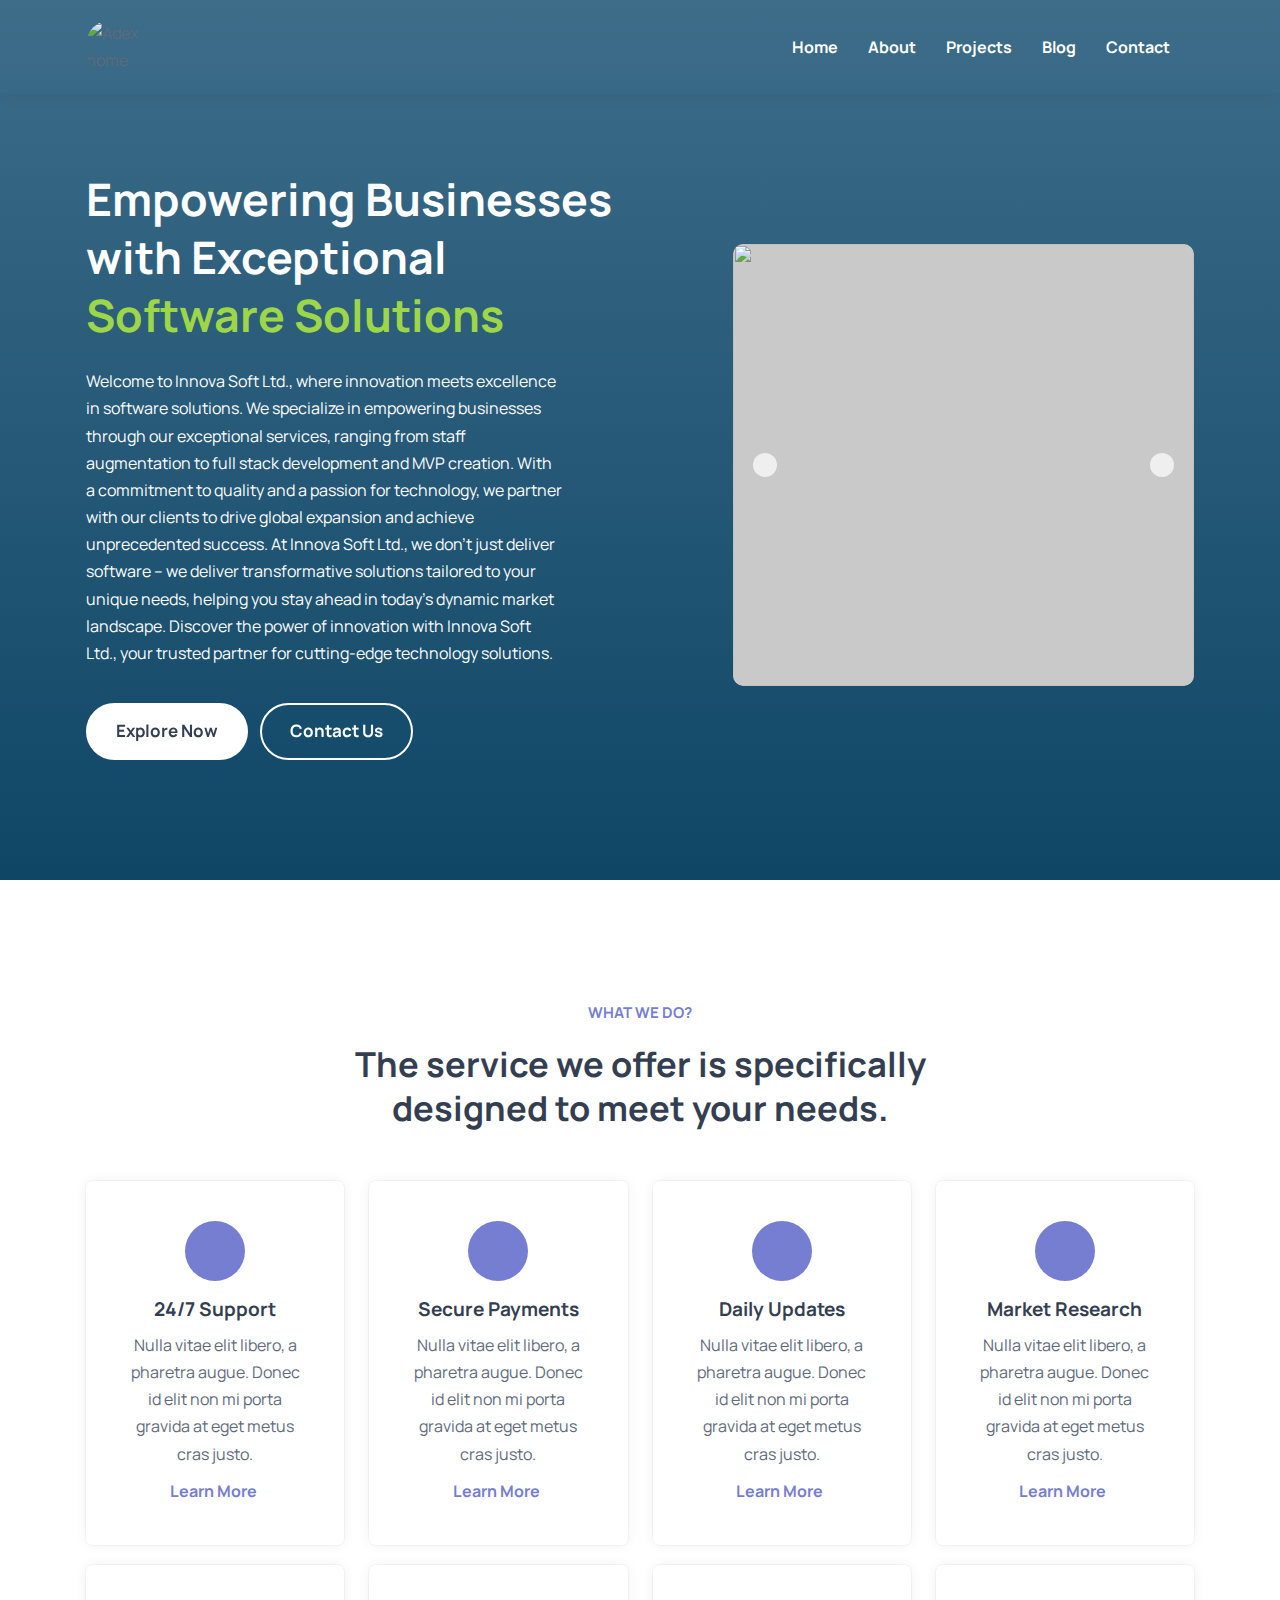
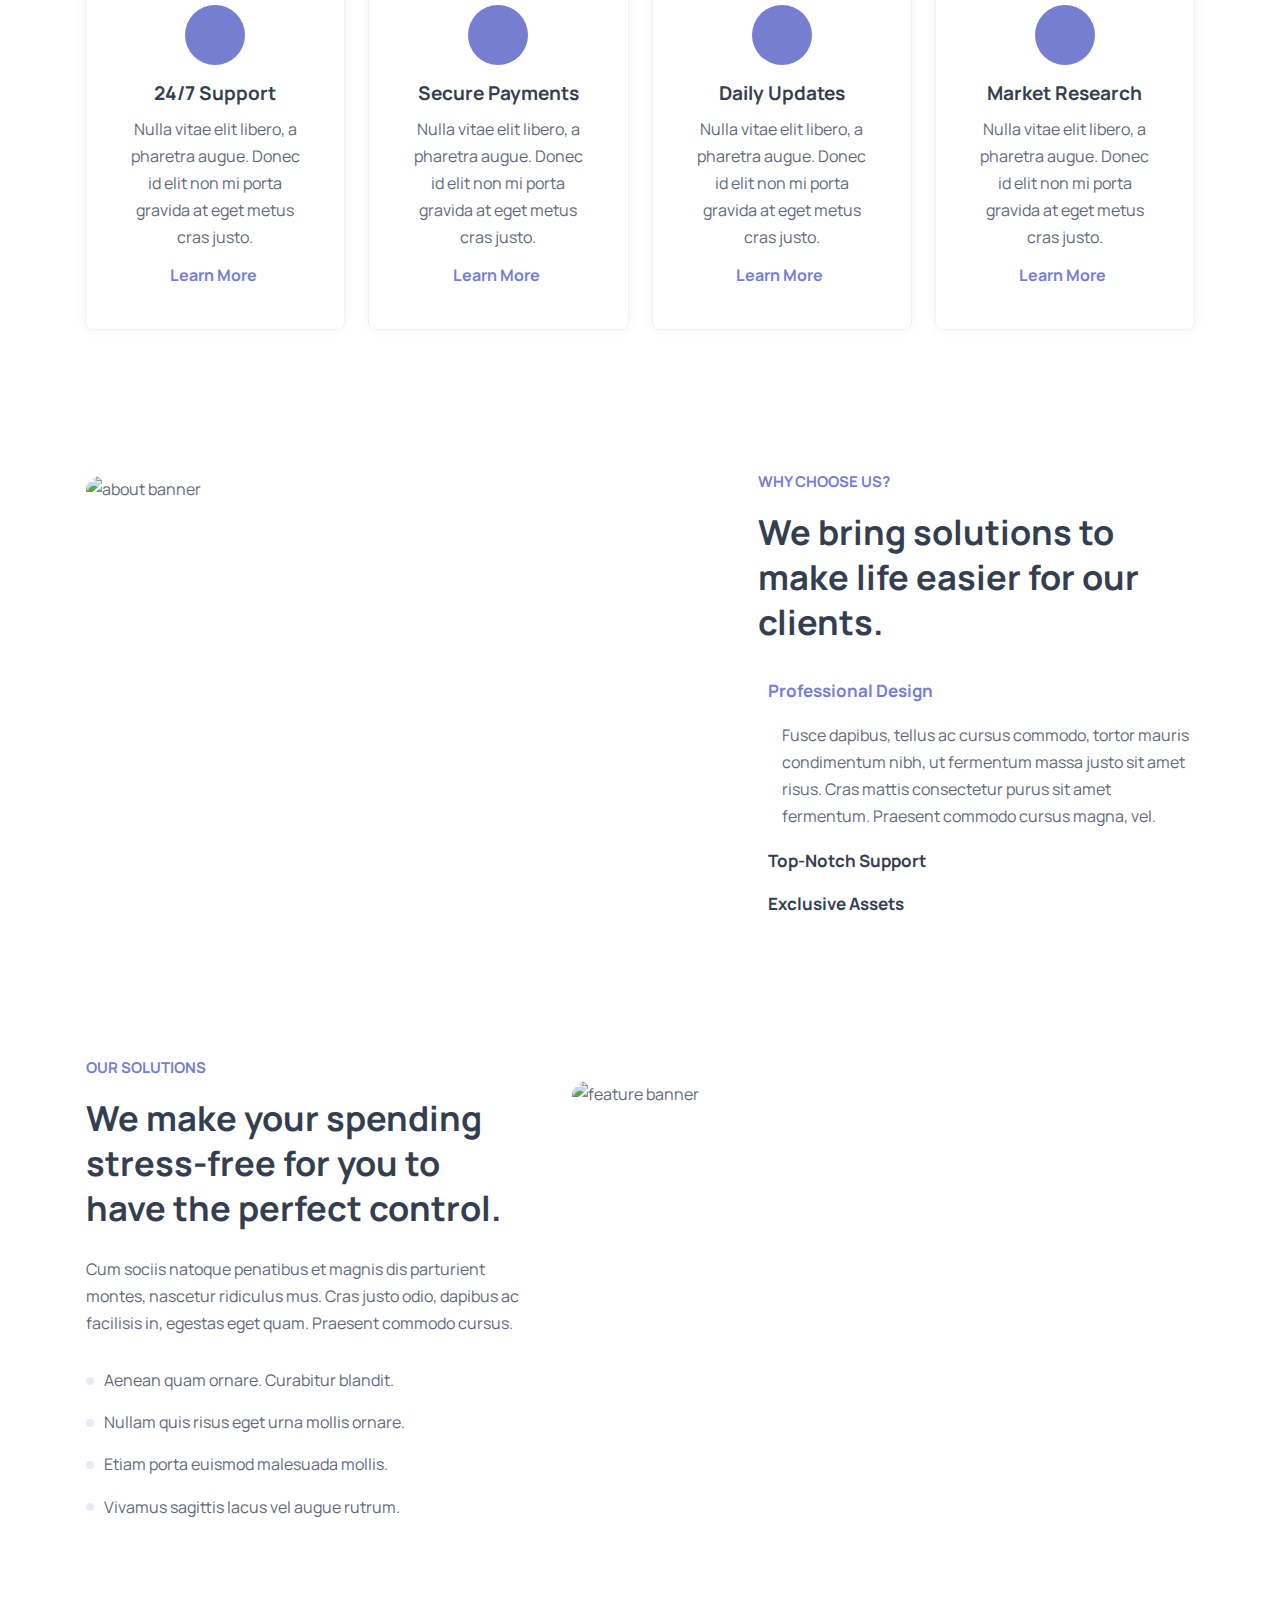
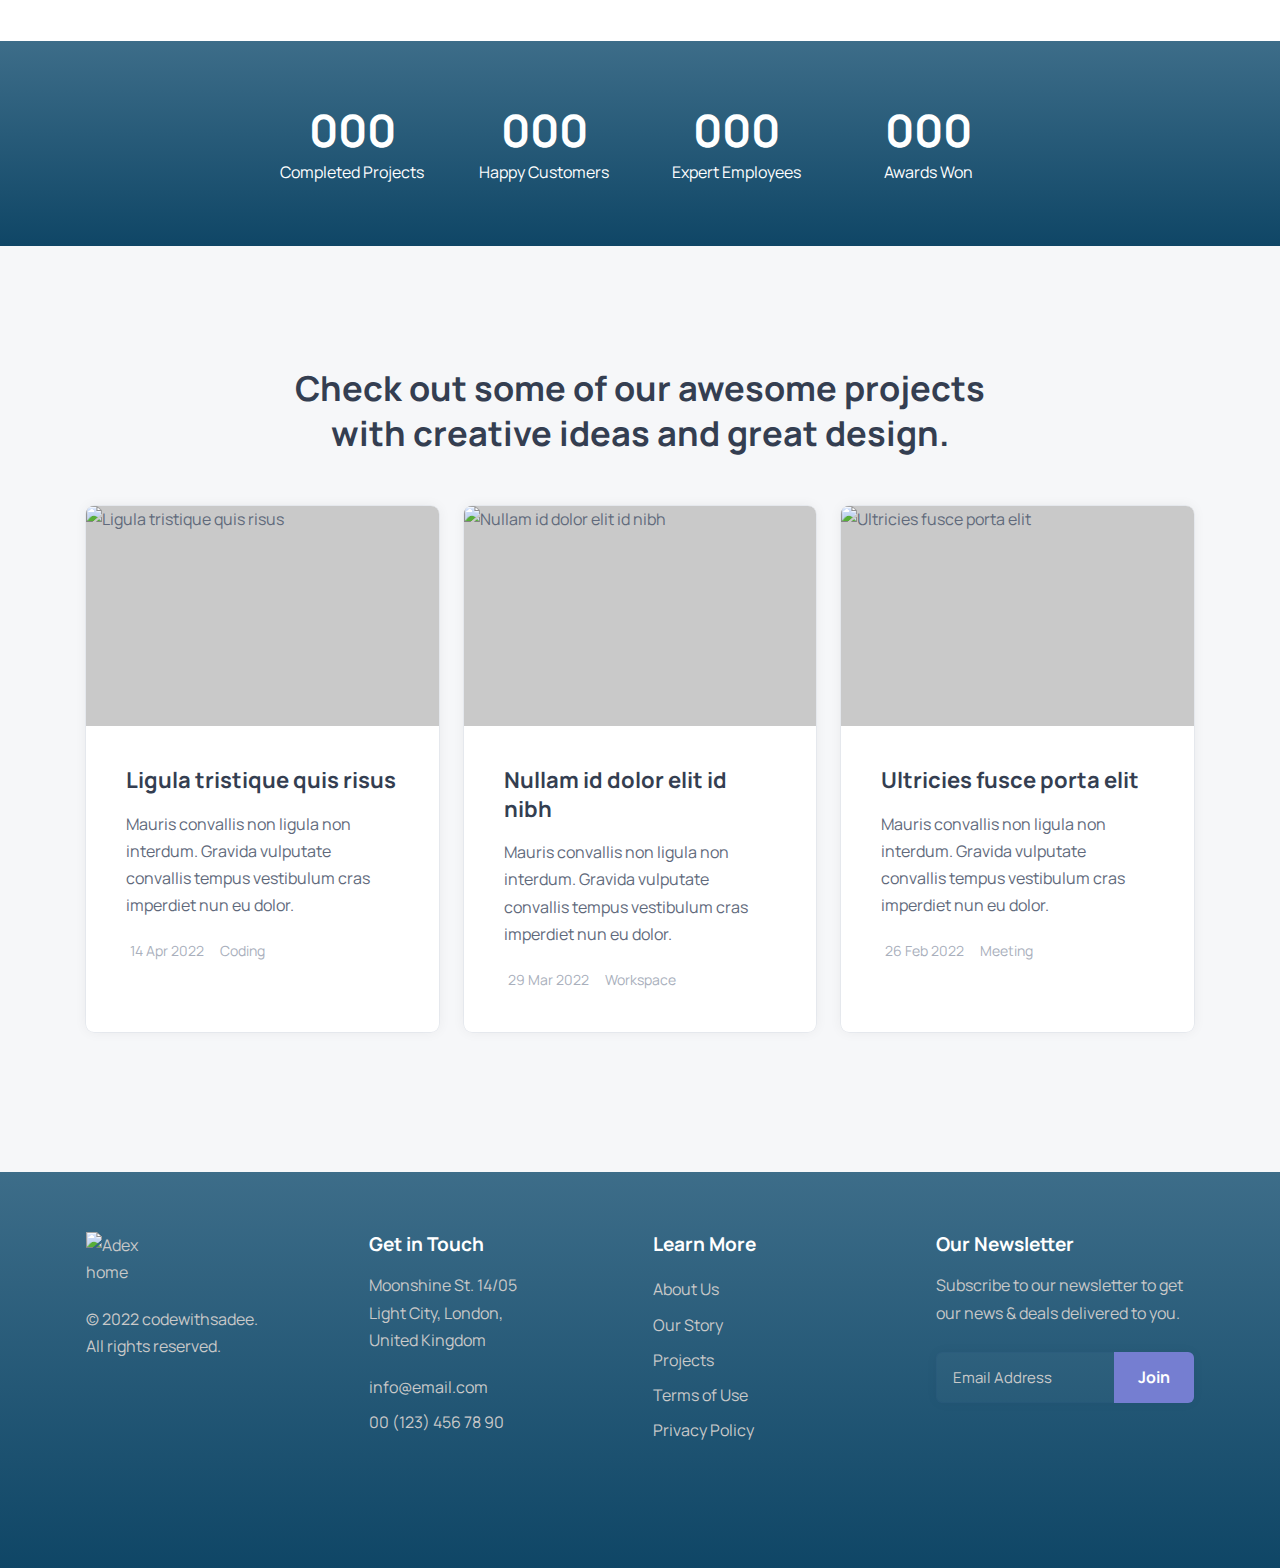
==== index.html @ 489292fa "primary commit" ====
<!DOCTYPE html>
<html lang="en">

<head>
  <meta charset="UTF-8">
  <meta http-equiv="X-UA-Compatible" content="IE=edge">
  <meta name="viewport" content="width=device-width, initial-scale=1.0">

  <!-- 
    - primary meta tags
  -->
  <title>Business Idea</title>
  <meta name="title" content="Adex">
  <meta name="description" content="This is a business agency html template made by codewithsadee">

  <!-- 
    - favicon
  -->
  <link rel="shortcut icon" href="https://marketplace.canva.com/EAE0rNNM2Fg/1/0/1600w/canva-letter-c-trade-marketing-logo-design-template-r9VFYrbB35Y.jpg" type="image/svg+xml">

  <!-- 
    - google font link
  -->
  <link rel="preconnect" href="https://fonts.googleapis.com">
  <link rel="preconnect" href="https://fonts.gstatic.com" crossorigin>
  <link href="https://fonts.googleapis.com/css2?family=Manrope:wght@500;700&display=swap" rel="stylesheet">

  <!-- 
    - custom css link
  -->
  <link rel="stylesheet" href="./assets/css/style.css">

  <!-- 
    - preload images
  -->
  <link rel="preload" as="image" href="./assets/images/hero-bg.jpg">
  <link rel="preload" as="image" href="./assets/images/hero-slide-1.jpg">
  <link rel="preload" as="image" href="./assets/images/hero-slide-2.jpg">
  <link rel="preload" as="image" href="./assets/images/hero-slide-3.jpg">

</head>

<body>

  <!-- 
    - #HEADER
  -->

  <header class="header" data-header>
    <div class="container">

      <a href="#" class="logo">
        <img src="https://marketplace.canva.com/EAE0rNNM2Fg/1/0/1600w/canva-letter-c-trade-marketing-logo-design-template-r9VFYrbB35Y.jpg" width="74" height="24" alt="Adex home" class="logo-light">

        <img src="https://marketplace.canva.com/EAE0rNNM2Fg/1/0/1600w/canva-letter-c-trade-marketing-logo-design-template-r9VFYrbB35Y.jpg" width="74" height="24" alt="Adex home" class="logo-dark">
      </a>

      <nav class="navbar" data-navbar>

        <div class="navbar-top">
          <a href="#" class="logo">
            <img src="https://marketplace.canva.com/EAE0rNNM2Fg/1/0/1600w/canva-letter-c-trade-marketing-logo-design-template-r9VFYrbB35Y.jpg" width="74" height="24" alt="Adex home">
          </a>

          <button class="nav-close-btn" aria-label="close menu" data-nav-toggler>
            <ion-icon name="close-outline" aria-hidden="true"></ion-icon>
          </button>
        </div>

        <ul class="navbar-list">

          <li>
            <a href="#index.html" class="navbar-link">Home</a>
          </li>

          <li>
            <a href="#about.html" class="navbar-link">About</a>
          </li>

          <li>
            <a href="#project.html" class="navbar-link">Projects</a>
          </li>

          <li>
            <a href="#blog.html" class="navbar-link">Blog</a>
          </li>

          <li>
            <a href="#contact.html" class="navbar-link">Contact</a>
          </li>

        </ul>

        <div class="wrapper">
          <a href="mailto:info@email.com" class="contact-link">info@email.com</a>

          <a href="tel:001234567890" class="contact-link">00 (123) 456 78 90</a>
        </div>

        <ul class="social-list">

          <li>
            <a href="#" class="social-link">
              <ion-icon name="logo-twitter"></ion-icon>
            </a>
          </li>

          <li>
            <a href="#" class="social-link">
              <ion-icon name="logo-facebook"></ion-icon>
            </a>
          </li>

          <li>
            <a href="#" class="social-link">
              <ion-icon name="logo-dribbble"></ion-icon>
            </a>
          </li>

          <li>
            <a href="#" class="social-link">
              <ion-icon name="logo-instagram"></ion-icon>
            </a>
          </li>

          <li>
            <a href="#" class="social-link">
              <ion-icon name="logo-youtube"></ion-icon>
            </a>
          </li>

        </ul>

      </nav>

      <button class="nav-open-btn" aria-label="open menu" data-nav-toggler>
        <ion-icon name="menu-outline" aria-hidden="true"></ion-icon>
      </button>

      <div class="overlay" data-nav-toggler data-overlay></div>

    </div>
  </header>





  <main>
    <article>

      <!-- 
        - #HERO
      -->

      <section class="section hero has-bg-image" aria-label="home"
        >
        <div class="container">

          <div class="hero-content">

            <h1 class="h1 hero-title">Empowering Businesses with Exceptional <span style="color: rgb(157, 214, 70);">Software Solutions</span></h1>

            <p class="hero-text">
              Welcome to Innova Soft Ltd., where innovation meets excellence in software solutions. We specialize in empowering businesses through our exceptional services, ranging from staff augmentation to full stack development and MVP creation. With a commitment to quality and a passion for technology, we partner with our clients to drive global expansion and achieve unprecedented success. At Innova Soft Ltd., we don't just deliver software – we deliver transformative solutions tailored to your unique needs, helping you stay ahead in today's dynamic market landscape. Discover the power of innovation with Innova Soft Ltd., your trusted partner for cutting-edge technology solutions.            </p>

            <div class="btn-wrapper">

              <a href="#" class="btn btn-primary">Explore Now</a>

              <a href="#" class="btn btn-outline">Contact Us</a>

            </div>

          </div>

          <div class="hero-slider" data-slider>

            <div class="slider-inner">
              <ul class="slider-container" data-slider-container>

                <li class="slider-item">

                  <figure class="img-holder" style="--width: 575; --height: 550;">
                    <img src="https://innovasoftltd.com/wp-content/themes/vw-corporate-lite-child/assets/images/innovasoft-header-image.png" width="575" height="800" alt="" class="img-cover">
                  </figure>

                </li>

                <li class="slider-item">

                  <div class="hero-card">
                    <figure class="img-holder" style="--width: 575; --height: 550;">
                      <img src="./assets/images/hero-slide-2.jpg" width="575" height="550" alt="hero banner"
                        class="img-cover">
                    </figure>

                    <button class="play-btn" aria-label="play adex intro">
                      <ion-icon name="play" aria-hidden="true"></ion-icon>
                    </button>
                  </div>

                </li>

                <li class="slider-item">

                  <figure class="img-holder" style="--width: 575; --height: 550;">
                    <img src="https://cdn1.vectorstock.com/i/1000x1000/31/35/businessmen-in-office-employee-at-laptop-and-boss-vector-29143135.jpg" width="575" height="550" alt="" class="img-cover">
                  </figure>

                </li>

              </ul>
            </div>

            <button class="slider-btn prev" aria-label="slide to previous" data-slider-prev>
              <ion-icon name="arrow-back"></ion-icon>
            </button>

            <button class="slider-btn next" aria-label="slide to next" data-slider-next>
              <ion-icon name="arrow-forward"></ion-icon>
            </button>

          </div>

        </div>
      </section>





      <!-- 
        - #SERVICE
      -->

      <section class="section service" aria-labelledby="service-label">
        <div class="container">

          <p class="section-subtitle" id="service-label">What We Do?</p>

          <h2 class="h2 section-title">
            The service we offer is specifically designed to meet your needs.
          </h2>

          <ul class="grid-list">

            <li>
              <div class="service-card">

                <div class="card-icon">
                  <ion-icon name="call-outline" aria-hidden="true"></ion-icon>
                </div>

                <h3 class="h4 card-title">24/7 Support</h3>

                <p class="card-text">
                  Nulla vitae elit libero, a pharetra augue. Donec id elit non mi porta gravida at eget metus cras
                  justo.
                </p>

                <a href="#" class="btn-text">
                  <span class="span">Learn More</span>

                  <ion-icon name="arrow-forward-outline" aria-hidden="true"></ion-icon>
                </a>

              </div>
            </li>

            <li>
              <div class="service-card">

                <div class="card-icon">
                  <ion-icon name="shield-checkmark-outline" aria-hidden="true"></ion-icon>
                </div>

                <h3 class="h4 card-title">Secure Payments</h3>

                <p class="card-text">
                  Nulla vitae elit libero, a pharetra augue. Donec id elit non mi porta gravida at eget metus cras
                  justo.
                </p>

                <a href="#" class="btn-text">
                  <span class="span">Learn More</span>

                  <ion-icon name="arrow-forward-outline" aria-hidden="true"></ion-icon>
                </a>

              </div>
              
            </li>

            <li>
              <div class="service-card">

                <div class="card-icon">
                  <ion-icon name="cloud-download-outline" aria-hidden="true"></ion-icon>
                </div>

                <h3 class="h4 card-title">Daily Updates</h3>

                <p class="card-text">
                  Nulla vitae elit libero, a pharetra augue. Donec id elit non mi porta gravida at eget metus cras
                  justo.
                </p>

                <a href="#" class="btn-text">
                  <span class="span">Learn More</span>

                  <ion-icon name="arrow-forward-outline" aria-hidden="true"></ion-icon>
                </a>

              </div>
            </li>

            <li>
              <div class="service-card">

                <div class="card-icon">
                  <ion-icon name="pie-chart-outline" aria-hidden="true"></ion-icon>
                </div>

                <h3 class="h4 card-title">Market Research</h3>

                <p class="card-text">
                  Nulla vitae elit libero, a pharetra augue. Donec id elit non mi porta gravida at eget metus cras
                  justo.
                </p>

                <a href="#" class="btn-text">
                  <span class="span">Learn More</span>

                  <ion-icon name="arrow-forward-outline" aria-hidden="true"></ion-icon>
                </a>

              </div>
            </li>

          </ul>
          <ul class="grid-list">

            <li>
              <div class="service-card">

                <div class="card-icon">
                  <ion-icon name="call-outline" aria-hidden="true"></ion-icon>
                </div>

                <h3 class="h4 card-title">24/7 Support</h3>

                <p class="card-text">
                  Nulla vitae elit libero, a pharetra augue. Donec id elit non mi porta gravida at eget metus cras
                  justo.
                </p>

                <a href="#" class="btn-text">
                  <span class="span">Learn More</span>

                  <ion-icon name="arrow-forward-outline" aria-hidden="true"></ion-icon>
                </a>

              </div>
            </li>

            <li>
              <div class="service-card">

                <div class="card-icon">
                  <ion-icon name="shield-checkmark-outline" aria-hidden="true"></ion-icon>
                </div>

                <h3 class="h4 card-title">Secure Payments</h3>

                <p class="card-text">
                  Nulla vitae elit libero, a pharetra augue. Donec id elit non mi porta gravida at eget metus cras
                  justo.
                </p>

                <a href="#" class="btn-text">
                  <span class="span">Learn More</span>

                  <ion-icon name="arrow-forward-outline" aria-hidden="true"></ion-icon>
                </a>

              </div>
              
            </li>

            <li>
              <div class="service-card">

                <div class="card-icon">
                  <ion-icon name="cloud-download-outline" aria-hidden="true"></ion-icon>
                </div>

                <h3 class="h4 card-title">Daily Updates</h3>

                <p class="card-text">
                  Nulla vitae elit libero, a pharetra augue. Donec id elit non mi porta gravida at eget metus cras
                  justo.
                </p>

                <a href="#" class="btn-text">
                  <span class="span">Learn More</span>

                  <ion-icon name="arrow-forward-outline" aria-hidden="true"></ion-icon>
                </a>

              </div>
            </li>

            <li>
              <div class="service-card">

                <div class="card-icon">
                  <ion-icon name="pie-chart-outline" aria-hidden="true"></ion-icon>
                </div>

                <h3 class="h4 card-title">Market Research</h3>

                <p class="card-text">
                  Nulla vitae elit libero, a pharetra augue. Donec id elit non mi porta gravida at eget metus cras
                  justo.
                </p>

                <a href="#" class="btn-text">
                  <span class="span">Learn More</span>

                  <ion-icon name="arrow-forward-outline" aria-hidden="true"></ion-icon>
                </a>

              </div>
            </li>

          </ul>

        </div>
      </section>





      <!-- 
        - #ABOUT
      -->

      <section class="about" aria-labelledby="about-label">
        <div class="container">

          <figure class="about-banner">
            <img src="https://st4.depositphotos.com/1350793/27775/i/450/depositphotos_277754254-stock-photo-why-choose-us-with-businessman.jpg" width="800" height="580" loading="lazy" style="border-radius: 15px;" alt="about banner"
              class="w-100">
          </figure>

          <div class="about-content">

            <p class="section-subtitle" id="about-label">Why Choose Us?</p>

            <h2 class="h2 section-title">
              We bring solutions to make life easier for our clients.
            </h2>

            <ul>

              <li class="about-item">
                <div class="accordion-card expanded" data-accordion>

                  <h3 class="card-title">
                    <button class="accordion-btn" data-accordion-btn>
                      <ion-icon name="chevron-down-outline" aria-hidden="true" class="down"></ion-icon>

                      <spna class="span h5">Professional Design</spna>
                    </button>
                  </h3>

                  <p class="accordion-content">
                    Fusce dapibus, tellus ac cursus commodo, tortor mauris condimentum nibh, ut fermentum massa justo
                    sit amet risus. Cras mattis consectetur purus sit amet fermentum. Praesent commodo cursus magna,
                    vel.
                  </p>

                </div>
              </li>

              <li class="about-item">
                <div class="accordion-card" data-accordion>

                  <h3 class="card-title">
                    <button class="accordion-btn" data-accordion-btn>
                      <ion-icon name="chevron-down-outline" aria-hidden="true" class="down"></ion-icon>

                      <spna class="span h5">Top-Notch Support</spna>
                    </button>
                  </h3>

                  <p class="accordion-content">
                    Fusce dapibus, tellus ac cursus commodo, tortor mauris condimentum nibh, ut fermentum massa justo
                    sit amet risus. Cras mattis consectetur purus sit amet fermentum. Praesent commodo cursus magna,
                    vel.
                  </p>

                </div>
              </li>

              <li class="about-item">
                <div class="accordion-card" data-accordion>

                  <h3 class="card-title">
                    <button class="accordion-btn" data-accordion-btn>
                      <ion-icon name="chevron-down-outline" aria-hidden="true" class="down"></ion-icon>

                      <spna class="span h5">Exclusive Assets</spna>
                    </button>
                  </h3>

                  <p class="accordion-content">
                    Fusce dapibus, tellus ac cursus commodo, tortor mauris condimentum nibh, ut fermentum massa justo
                    sit amet risus. Cras mattis consectetur purus sit amet fermentum. Praesent commodo cursus magna,
                    vel.
                  </p>

                </div>
              </li>

            </ul>

          </div>

        </div>
      </section>





      <!-- 
        - #FEATURE
      -->

      <section class="section feature" aria-labelledby="feature-label">
        <div class="container">

          <figure class="feature-banner">
            <img src="https://www.shutterstock.com/image-illustration/compass-needle-pointing-word-solutions-260nw-186147659.jpg" width="800" height="531" loading="lazy" style="border-radius: 15px;" alt="feature banner"
              class="w-100">
          </figure>

          <div class="feature-content">

            <p class="section-subtitle" id="feautre-label">Our Solutions</p>

            <h2 class="h2 section-title">
              We make your spending stress-free for you to have the perfect control.
            </h2>

            <p class="section-text">
              Cum sociis natoque penatibus et magnis dis parturient montes, nascetur ridiculus mus. Cras justo odio,
              dapibus ac facilisis in, egestas eget quam. Praesent commodo cursus.
            </p>

            <ul class="feature-list">

              <li>
                <div class="feature-card">

                  <div class="card-icon">
                    <ion-icon name="checkmark" aria-hidden="true"></ion-icon>
                  </div>

                  <span class="span">
                    Aenean quam ornare. Curabitur blandit.
                  </span>

                </div>
              </li>

              <li>
                <div class="feature-card">

                  <div class="card-icon">
                    <ion-icon name="checkmark" aria-hidden="true"></ion-icon>
                  </div>

                  <span class="span">
                    Nullam quis risus eget urna mollis ornare.
                  </span>

                </div>
              </li>

              <li>
                <div class="feature-card">

                  <div class="card-icon">
                    <ion-icon name="checkmark" aria-hidden="true"></ion-icon>
                  </div>

                  <span class="span">
                    Etiam porta euismod malesuada mollis.
                  </span>

                </div>
              </li>

              <li>
                <div class="feature-card">

                  <div class="card-icon">
                    <ion-icon name="checkmark" aria-hidden="true"></ion-icon>
                  </div>

                  <span class="span">
                    Vivamus sagittis lacus vel augue rutrum.
                  </span>

                </div>
              </li>

            </ul>

          </div>

        </div>
      </section>





      <!-- 
        - #STATS
      -->

      <section class="stats" aria-label="our stats">
        <div class="container">

          <ul class="stats-card has-bg-image">

            <li>
              <p class="card-text">
                <span class="h1">000</span>

                <spna class="span">Completed Projects</spna>
              </p>
            </li>

            <li>
              <p class="card-text">
                <span class="h1">000</span>

                <spna class="span">Happy Customers</spna>
              </p>
            </li>

            <li>
              <p class="card-text">
                <span class="h1">000</span>

                <spna class="span">Expert Employees</spna>
              </p>
            </li>

            <li>
              <p class="card-text">
                <span class="h1">000</span>

                <spna class="span">Awards Won</spna>
              </p>
            </li>

          </ul>

        </div>
      </section>





      <!-- 
        - #PROJECT
      -->

      <section class="section project" aria-labelledby="project-label">
        <div class="container">
          <h2 class="h2 section-title">
            Check out some of our awesome projects with creative ideas and great design.
          </h2>

          <ul class="grid-list">

            <li>
              <div class="project-card">

                <figure class="card-banner img-holder" style="--width: 560; --height: 350;">
                  <img src="https://elements-cover-images-0.imgix.net/f1bad45d-d3c9-4123-96c3-449abc50d94d?auto=compress%2Cformat&w=900&fit=max&s=807e64444ea595e69ac1c67a298d506b" width="560" height="350" loading="lazy"
                    alt="Ligula tristique quis risus" class="img-cover">
                </figure>

                <div class="card-content">

                  <h3 class="h3">
                    <a href="#" class="card-title">Ligula tristique quis risus</a>
                  </h3>

                  <p class="card-text">
                    Mauris convallis non ligula non interdum. Gravida vulputate convallis tempus vestibulum cras
                    imperdiet nun eu dolor.
                  </p>

                  <ul class="card-meta-list">

                    <li class="card-meta-item">
                      <ion-icon name="calendar-outline" aria-hidden="true"></ion-icon>

                      <time class="meta-text" datetime="2022-04-14">14 Apr 2022</time>
                    </li>

                    <li class="card-meta-item">
                      <ion-icon name="document-text-outline" aria-hidden="true"></ion-icon>

                      <span class="meta-text">Coding</span>
                    </li>

                  </ul>

                </div>

              </div>
            </li>

            <li>
              <div class="project-card">

                <figure class="card-banner img-holder" style="--width: 560; --height: 350;">
                  <img src="https://images.unsplash.com/photo-1557426272-fc759fdf7a8d?w=600&auto=format&fit=crop&q=60&ixlib=rb-4.0.3&ixid=M3wxMjA3fDB8MHxzZWFyY2h8Mnx8YnVzbmVzc3xlbnwwfHwwfHx8MA%3D%3D" width="560" height="350" loading="lazy"
                    alt="Nullam id dolor elit id nibh" class="img-cover">
                </figure>

                <div class="card-content">

                  <h3 class="h3">
                    <a href="#" class="card-title">Nullam id dolor elit id nibh</a>
                  </h3>

                  <p class="card-text">
                    Mauris convallis non ligula non interdum. Gravida vulputate convallis tempus vestibulum cras
                    imperdiet nun eu dolor.
                  </p>

                  <ul class="card-meta-list">

                    <li class="card-meta-item">
                      <ion-icon name="calendar-outline" aria-hidden="true"></ion-icon>

                      <time class="meta-text" datetime="2022-03-29">29 Mar 2022</time>
                    </li>

                    <li class="card-meta-item">
                      <ion-icon name="document-text-outline" aria-hidden="true"></ion-icon>

                      <span class="meta-text">Workspace</span>
                    </li>

                  </ul>

                </div>

              </div>
            </li>

            <li>
              <div class="project-card">

                <figure class="card-banner img-holder" style="--width: 560; --height: 350;">
                  <img src="https://images.unsplash.com/photo-1557804506-669a67965ba0?q=80&w=1974&auto=format&fit=crop&ixlib=rb-4.0.3&ixid=M3wxMjA3fDB8MHxwaG90by1wYWdlfHx8fGVufDB8fHx8fA%3D%3D" width="560" height="350" loading="lazy"
                    alt="Ultricies fusce porta elit" class="img-cover">
                </figure>

                <div class="card-content">

                  <h3 class="h3">
                    <a href="#" class="card-title">Ultricies fusce porta elit</a>
                  </h3>

                  <p class="card-text">
                    Mauris convallis non ligula non interdum. Gravida vulputate convallis tempus vestibulum cras
                    imperdiet nun eu dolor.
                  </p>

                  <ul class="card-meta-list">

                    <li class="card-meta-item">
                      <ion-icon name="calendar-outline" aria-hidden="true"></ion-icon>

                      <time class="meta-text" datetime="2022-02-26">26 Feb 2022</time>
                    </li>

                    <li class="card-meta-item">
                      <ion-icon name="document-text-outline" aria-hidden="true"></ion-icon>

                      <span class="meta-text">Meeting</span>
                    </li>

                  </ul>

                </div>

              </div>
            </li>

          </ul>

        </div>
      </section>

    </article>
  </main>





  <!-- 
    - #FOOTER
  -->

  <footer class="footer">
    <div class="container grid-list">

      <div class="footer-brand">

        <a href="#" class="logo">
          <img src="https://marketplace.canva.com/EAE0rNNM2Fg/1/0/1600w/canva-letter-c-trade-marketing-logo-design-template-r9VFYrbB35Y.jpg" width="74" height="24" alt="Adex home">
        </a>

        <p class="footer-text">
          &copy; 2022 codewithsadee. <br> All rights reserved.
        </p>

        <ul class="social-list">

          <li>
            <a href="#" class="social-link">
              <ion-icon name="logo-facebook"></ion-icon>
            </a>
          </li>

          <li>
            <a href="#" class="social-link">
              <ion-icon name="logo-twitter"></ion-icon>
            </a>
          </li>

          <li>
            <a href="#" class="social-link">
              <ion-icon name="logo-dribbble"></ion-icon>
            </a>
          </li>

          <li>
            <a href="#" class="social-link">
              <ion-icon name="logo-instagram"></ion-icon>
            </a>
          </li>

          <li>
            <a href="#" class="social-link">
              <ion-icon name="logo-youtube"></ion-icon>
            </a>
          </li>

        </ul>

      </div>

      <ul class="footer-list">

        <li>
          <p class="h4 footer-list-title">Get in Touch</p>
        </li>

        <li>
          <address class="footer-text">
            Moonshine St. 14/05 Light City, London, United Kingdom
          </address>
        </li>

        <li>
          <a href="mailto:info@email.com" class="footer-link">info@email.com</a>
        </li>

        <li>
          <a href="tel:001234567890" class="footer-link">00 (123) 456 78 90</a>
        </li>

      </ul>

      <ul class="footer-list">

        <li>
          <p class="h4 footer-list-title">Learn More</p>
        </li>

        <li>
          <a href="#" class="footer-link">About Us</a>
        </li>

        <li>
          <a href="#" class="footer-link">Our Story</a>
        </li>

        <li>
          <a href="#" class="footer-link">Projects</a>
        </li>

        <li>
          <a href="#" class="footer-link">Terms of Use</a>
        </li>

        <li>
          <a href="#" class="footer-link">Privacy Policy</a>
        </li>

      </ul>

      <div class="footer-list">

        <p class="h4 footer-list-title">Our Newsletter</p>

        <p class="footer-text">
          Subscribe to our newsletter to get our news & deals delivered to you.
        </p>

        <form action="" class="input-wrapper">
          <input type="email" name="email_address" placeholder="Email Address" required class="input-field">

          <button type="submit" class="submit-btn">Join</button>
        </form>

      </div>

    </div>
  </footer>





  <!-- 
    - custom js link
  -->
  <script src="./assets/js/script.js"></script>

  <!-- 
    - ionicon
  -->
  <script type="module" src="https://unpkg.com/ionicons@5.5.2/dist/ionicons/ionicons.esm.js"></script>
  <script nomodule src="https://unpkg.com/ionicons@5.5.2/dist/ionicons/ionicons.js"></script>

</body>

</html>
---- assets/css/style.css ----
/*-----------------------------------*\
  #main.css
\*-----------------------------------*/

/**
 * copyright 2022 codewithsadee
 */





/*-----------------------------------*\
  #CUSTOM PROPERTY
\*-----------------------------------*/

:root {

  /**
   * colors
   */

  --violet-blue-crayola: hsla(234, 50%, 64%, 1);
  --dark-cornflower-blue_a7: hsla(214, 88%, 27%, 0.07);
  --white: hsla(0, 0%, 100%, 1);
  --white_a3: hsla(0, 0%, 100%, 0.03);
  --white_a8: hsla(0, 0%, 100%, 0.08);
  --white_a12: hsla(0, 0%, 100%, 0.12);
  --white_a70: hsla(0, 0%, 100%, 0.7);
  --cultured: hsla(220, 20%, 97%, 1);
  --lavender-web: hsla(233, 52%, 94%, 1);
  --cadet-blue-crayola: hsla(220, 12%, 70%, 1);
  --cadet-blue-crayola_a20: hsla(222, 23%, 71%, 0.2);
  --charcoal: hsla(218, 22%, 26%, 1);
  --raisin-black: hsla(216, 14%, 14%, 1);
  --light-gray: hsla(0, 0%, 79%, 1);
  --blue-crayola: hsla(219, 72%, 56%, 1);
  --black-coral: hsla(220, 12%, 43%, 1);

  /**
   * typography
   */

  --ff-manrope: 'Manrope', sans-serif;

  --fs-1: calc(2.7rem + 1.38vw);
  --fs-2: calc(2.6rem + .66vw);
  --fs-3: 2.2rem;
  --fs-4: 1.9rem;
  --fs-5: 1.8rem;
  --fs-6: 1.7rem;
  --fs-7: 1.5rem;
  --fs-8: 1.4rem;
  
  --fw-700: 700;

  /** 
   * spacing
   */

  --section-padding: 90px;

  /**
   * box shadow
   */

  --shadow-1: 0 0 20px hsla(216, 14%, 14%, 0.05);
  --shadow-2: 0 0 0 0.05rem hsla(214, 88%, 27%, 0.08), 0 0 1.25rem hsla(216, 14%, 14%, 0.06);
  --shadow-3: 0 0 1.25rem hsla(216, 14%, 14%, 0.04);

  /**
   * border radius
   */

  --radius-circle: 50%;
  --radius-pill: 100px;
  --radius-10: 10px;
  --radius-8: 8px;
  --radius-6: 6px;

  /**
   * transition
   */

  --transition-1: 0.25s ease;
  --transition-2: 0.5s ease;
  --transition-3: 0.3s ease-in-out;

}





/*-----------------------------------*\
  #RESET
\*-----------------------------------*/

*,
*::before,
*::after {
  margin: 0;
  padding: 0;
  box-sizing: border-box;
}

li { list-style: none; }

a,
img,
span,
input,
button,
ion-icon { display: block; }

a {
  color: inherit;
  text-decoration: none;
}

img { height: auto; }

input,
button {
  background: none;
  border: none;
  font: inherit;
}

input { width: 100%; }

button { cursor: pointer; }

ion-icon { pointer-events: none; }

address { font-style: normal; }

html {
  font-family: var(--ff-manrope);
  font-size: 10px;
  scroll-behavior: smooth;
}

body {
  background-color: var(--white);
  color: var(--black-coral);
  font-size: 1.6rem;
  line-height: 1.7;
}

body.nav-active { overflow: hidden; }

::-webkit-scrollbar { width: 10px; }

::-webkit-scrollbar-track { background-color: hsl(0, 0%, 98%); }

::-webkit-scrollbar-thumb { background-color: hsl(0, 0%, 80%); }

::-webkit-scrollbar-thumb:hover { background-color: hsl(0, 0%, 70%); }





/*-----------------------------------*\
  #REUSED STYLE
\*-----------------------------------*/

.container { padding-inline: 16px; }

.social-list {
  display: flex;
  align-items: center;
  gap: 12px;
}

.social-link {
  font-size: 2rem;
  transition: var(--transition-1);
}

.social-link:is(:hover, :focus-visible) { transform: translateY(-3px); }

.section { padding-block: var(--section-padding); }

.has-bg-image {
  background-repeat: no-repeat;
  background-position: center;
  background-size: cover;
}

.h1,
.h2,
.h3,
.h4,
.h5 {
  color: var(--charcoal);
  font-weight: var(--fw-700);
  line-height: 1.3;
}

.h1 { font-size: var(--fs-1); }

.h2 { font-size: var(--fs-2); }

.h3 { font-size: var(--fs-3); }

.h4 { font-size: var(--fs-4); }

.h5 { font-size: var(--fs-6); }

.btn {
  color: var(--white);
  font-size: var(--fs-6);
  font-weight: var(--fw-700);
  border: 2px solid var(--white);
  max-width: max-content;
  padding: 12px 28px;
  border-radius: var(--radius-pill);
  transition: var(--transition-1);
  will-change: transform;
}

.btn:is(:hover, :focus-visible) { transform: translateY(-4px); }

.btn-primary,
.btn-outline:is(:hover, :focus-visible) {
  background-color: var(--white);
  color: var(--charcoal);
}

.img-holder {
  aspect-ratio: var(--width) / var(--height);
  background-color: var(--light-gray);
  overflow: hidden;
}

.img-cover {
  width: 100%;
  height: 100%;
  
}

.section-subtitle {
  font-size: var(--fs-7);
  text-transform: uppercase;
  color: var(--violet-blue-crayola);
  font-weight: var(--fw-700);
  margin-block-end: 16px;
}

.grid-list {
  display: grid;
  gap: 25px;
}

.w-100 { width: 100%; }





/*-----------------------------------*\
  #HEADER
\*-----------------------------------*/

.header .btn { display: none; }

.header {
  position: absolute;
  top: 0;
  left: 0;
  width: 100%;
  padding-block: 20px;
  box-shadow: var(--shadow-1);
  z-index: 4;
}

.header.active {
  background-color: var(--white);
  position: fixed;
  animation: slideIn 0.5s ease forwards;
}

@keyframes slideIn {
  0% { transform: translateY(-100%); }
  100% { transform: translateY(0); }
}

.header .container {
  display: flex;
  justify-content: space-between;
  align-items: center;
  gap: 16px;
}

.header.active .logo-light,
.header .logo-dark { display: none;
border-radius: 25px; }

.header .logo-light,
.header.active .logo-dark { display: block;
border-radius: 25px; }

.nav-open-btn {
  font-size: 3.5rem;
  color: var(--white);
}

.header.active .nav-open-btn { color: var(--charcoal); }

.navbar {
  position: fixed;
  top: 0;
  left: -300px;
  background-color: var(--raisin-black);
  color: var(--white);
  max-width: 300px;
  width: 100%;
  height: 100vh;
  padding: 30px;
  padding-block-end: 40px;
  display: flex;
  flex-direction: column;
  gap: 30px;
  z-index: 2;
  visibility: hidden;
  transition: var(--transition-3);
}

.navbar.active {
  visibility: visible;
  transform: translateX(300px);
}

.navbar-top {
  display: flex;
  justify-content: space-between;
  align-items: center;
}

.nav-close-btn {
  background-color: var(--white_a8);
  color: var(--white);
  font-size: 2rem;
  padding: 6px;
  border-radius: var(--radius-circle);
  transition: var(--transition-1);
}

.nav-close-btn ion-icon { --ionicon-stroke-width: 50px; }

.nav-close-btn:is(:hover, :focus-visible) { background-color: var(--white_a12); }

.navbar-list { margin-block-end: auto; }

.navbar-link {
  font-weight: var(--fw-700);
  padding-block: 6px;
}

.contact-link { transition: var(--transition-1); }

.contact-link:is(:hover, :focus-visible) { color: var(--violet-blue-crayola); }

.overlay {
  position: fixed;
  top: 0;
  left: 0;
  width: 100%;
  height: 100vh;
  background-color: var(--raisin-black);
  pointer-events: none;
  opacity: 0;
  transition: var(--transition-1);
}

.overlay.active {
  pointer-events: all;
  opacity: 0.8;
}





/*-----------------------------------*\
  #HERO
\*-----------------------------------*/

.hero {
  padding-block-start: calc(var(--section-padding) + 70px);
  text-align: center;
  background: linear-gradient(#3d6d89, #0f4666);
}

.hero .container {
  display: grid;
  gap: 70px;
}

.hero-title { color: var(--white); }

.hero-text {
  font-size: var(--fs-5);
  color: var(--white);
  margin-block: 24px 36px;
}

.btn-wrapper {
  display: flex;
  flex-wrap: wrap;
  justify-content: center;
  align-items: center;
  gap: 12px;
}

.hero-slider,
.hero-card { position: relative; }

.hero-card .play-btn {
  position: absolute;
  top: 50%;
  left: 50%;
  transform: translate(-50%, -50%);
  background-color: var(--white);
  color: var(--charcoal);
  font-size: 2rem;
  padding: 25px;
  border-radius: var(--radius-circle);
  transition: var(--transition-1);
  animation: pulse 2s ease infinite;
}

.hero-card .play-btn:is(:hover, :focus-visible) { color: var(--violet-blue-crayola); }

@keyframes pulse {
  0% { box-shadow: 0 0 0 0 var(--white_a70); }
  75% { box-shadow: 0 0 0 20px transparent; }
}

.hero .slider-inner {
  border-radius: var(--radius-10);
  overflow: hidden;
}

.hero .slider-container {
  position: relative;
  display: flex;
  align-items: flex-start;
  gap: 8px;
  transition: var(--transition-2);
}

.hero .slider-item {
  min-width: 100%;
  width: 100%;
  border-radius: var(--radius-10);
  overflow: hidden;
}

.hero .slider-btn {
  position: absolute;
  top: 50%;
  transform: translateY(-50%);
  background-color: var(--white_a70);
  color: var(--charcoal);
  font-size: 2rem;
  padding: 12px;
  border-radius: var(--radius-circle);
  transition: var(--transition-1);
}

.hero .slider-btn:is(:hover, :focus-visible) { background-color: var(--white); }

.hero .slider-btn.prev { left: 20px; }

.hero .slider-btn.next { right: 20px; }





/*-----------------------------------*\
  #SERVICE
\*-----------------------------------*/

.service { text-align: center; }

.service .section-title { margin-block-end: 50px; }

.service-card {
  padding: 40px;
  box-shadow: var(--shadow-2);
  border-radius: var(--radius-6);
}

.service-card .card-icon {
  width: 60px;
  height: 60px;
  background-color: var(--violet-blue-crayola);
  display: grid;
  place-items: center;
  color: var(--white);
  font-size: 2.5rem;
  border-radius: var(--radius-circle);
  margin-inline: auto;
}

.service-card .card-icon ion-icon { --ionicon-stroke-width: 50px; }

.service-card .card-title { margin-block: 16px 10px; }

.service-card .btn-text {
  display: flex;
  justify-content: center;
  align-items: center;
  gap: 4px;
  margin-block-start: 10px;
  color: var(--violet-blue-crayola);
  font-weight: var(--fw-700);
  transition: var(--transition-1);
}

.service-card .btn-text:is(:hover, :focus-visible) { opacity: 0.9; }





/*-----------------------------------*\
  #ABOUT
\*-----------------------------------*/

.about .container {
  display: grid;
  gap: 50px;
}

.about .section-title { margin-block-end: 35px; }

.accordion-card .card-title { padding-block-end: 20px; }

.accordion-btn {
  display: flex;
  align-items: center;
  gap: 10px;
}

.accordion-btn ion-icon {
  font-size: 1.5rem;
  color: var(--blue-crayola);
  transition: var(--transition-1);
}

.accordion-card.expanded .accordion-btn ion-icon {
  transform: rotate(0.5turn);
}

.accordion-btn .span { transition: var(--transition-1); }

.accordion-btn:is(:hover, :focus-visible) .span,
.accordion-card.expanded .accordion-btn .span { color: var(--violet-blue-crayola); }

.accordion-content {
  padding-inline-start: 24px;
  max-height: 0;
  overflow: hidden;
}

.accordion-card.expanded .accordion-content {
  max-height: max-content;
  padding-block-end: 20px;
}





/*-----------------------------------*\
  #FEATURES
\*-----------------------------------*/

.feature .container {
  display: grid;
  gap: 50px;
}

.feature .section-text { margin-block: 25px 30px; }

.feature-list {
  display: grid;
  gap: 15px;
}

.feature-card {
  display: flex;
  align-items: center;
  gap: 10px;
}

.feature-card .card-icon {
  background-color: var(--lavender-web);
  font-size: 1.4rem;
  padding: 4px;
  border-radius: var(--radius-circle);
}

.feature-card .card-icon ion-icon { --ionicon-stroke-width: 40px; }





/*-----------------------------------*\
  #STATS
\*-----------------------------------*/

.stats {     background: linear-gradient(#3d6d89, #0f4666);

}

.stats-card {
  display: grid;
  grid-template-columns: 1fr 1fr;
  text-align: center;
  gap: 36px 24px;
  padding: 45px 30px;
  border-radius: var(--radius-8);
}

.stats-card .card-text > * { color: var(--white); }





/*-----------------------------------*\
  #PROJECT
\*-----------------------------------*/

.project { background-color: var(--cultured); }

.project :is(.section-subtitle, .section-title) { text-align: center; }

.project .section-title { margin-block-end: 50px; }

.project-card {
  background-color: var(--white);
  border-radius: var(--radius-8);
  overflow: hidden;
  box-shadow: var(--shadow-2);
  height: 100%;
}

.project-card .card-content { padding: 30px; }

.project-card .card-title { transition: var(--transition-1); }

.project-card .card-title:is(:hover, :focus-visible) { color: var(--violet-blue-crayola); }

.project-card .card-text { margin-block: 16px 20px; }

.project-card .card-meta-list {
  display: flex;
  flex-wrap: wrap;
  gap: 12px;
}

.project-card .card-meta-item {
  display: flex;
  align-items: center;
  gap: 4px;
  color: var(--cadet-blue-crayola);
  font-size: var(--fs-8);
}





/*-----------------------------------*\
  #CTA
\*-----------------------------------*/

.cta { background-color: var(--charcoal); }

.cta .container {
  padding-block: 100px 60px;
  border-block-end: 1px solid var(--cadet-blue-crayola_a20);
}

.cta .section-title {
  color: var(--white);
  margin-block-end: 30px;
}

.cta .btn {
  background-color: var(--violet-blue-crayola);
  color: var(--white);
  border: none;
}





/*-----------------------------------*\
  #FOOTER
\*-----------------------------------*/

.footer {
  background: linear-gradient(#3d6d89, #0f4666);
  padding-block: 60px 100px;
  color: var(--light-gray);
}

.footer-brand .footer-text { margin-block: 20px; }

.footer .social-list { color: var(--white); }

.footer-list-title {
  color: var(--white);
  margin-block-end: 16px;
}

.footer-link {
  padding-block: 4px;
  transition: var(--transition-1);
}

.footer-link:is(:hover, :focus-visible) { color: var(--violet-blue-crayola); }

.input-wrapper {
  position: relative;
  margin-block-start: 25px;
}

.input-field {
  background-color: var(--white_a3);
  color: var(--light-gray);
  font-size: var(--fs-7);
  padding: 12px 16px;
  border: 1px solid var(--dark-cornflower-blue_a7);
  border-radius: var(--radius-6);
  box-shadow: var(--shadow-3);
  outline: none;
}

.input-field::placeholder { color: inherit; }

.submit-btn {
  position: absolute;
  top: 0;
  right: 0;
  bottom: 0;
  border-radius: 0 var(--radius-6) var(--radius-6) 0;
  background-color: var(--violet-blue-crayola);
  color: var(--white);
  padding-inline: 24px;
  font-weight: var(--fw-700);
}





/*-----------------------------------*\
  #MEDIA QUERIES
\*-----------------------------------*/

/**
 * responsive for large than 575px screen
 */

@media (min-width: 575px) {

  /**
   * REUSED STYLE
   */

  .container {
    max-width: 540px;
    width: 100%;
    margin-inline: auto;
  }



  /**
   * PROJECTS
   */

  .project-card .card-content { padding: 40px; }

}





/**
 * responsive for large than 768px screen
 */

@media (min-width: 768px) {

  /**
   * CUSTOM PROPERTY
   */

  :root {

    /**
     * spacing
     */

    --section-padding: 120px;

  }



  /**
   * REUSED STYLE
   */

  .container { max-width: 720px; }

  .grid-list { grid-template-columns: 1fr 1fr;
  margin-bottom: 20px; }



  /**
   * HEADER
   */

  .header .btn {
    display: block;
    margin-inline-start: auto;
    padding: 8px 20px;
  }

  .header.active .btn {
    background-color: var(--violet-blue-crayola);
    border-color: var(--violet-blue-crayola);
    color: var(--white);
  }



  /**
   * HERO
   */

  .hero-content {
    max-width: 85%;
    margin-inline: auto;
  }

  .hero-text { font-size: 16px; }



  /**
   * SERVICE
   */

  .service .section-title {
    max-width: 30ch;
    margin-inline: auto;
  }



  /**
   * ABOUT
   */

  .about .container {
    grid-template-columns: 1fr 0.7fr;
    align-items: center;
  }



  /**
   * FEATURE
   */

  .feature .container {
    grid-template-columns: 0.7fr 1fr;
    align-items: center;
  }

  .feature-banner { order: 1; }

}





/**
 * responsive for large than 992px screen
 */

@media (min-width: 992px) {

  /**
   * REUSED STYLE
   */

  .container { max-width: 960px; }



  /**
   * HEADER
   */

  .nav-open-btn,
  .navbar > *:not(.navbar-list),
  .overlay { display: none; }

  .navbar,
  .navbar.active {
    all: unset;
    display: block;
    margin-inline: auto 24px;
  }

  .navbar-list {
    display: flex;
    gap: 30px;
  }

  .navbar-link {
    color: var(--white);
    transition: var(--transition-1);
  }

  .navbar-link:is(:hover, :focus-visible) { opacity: 0.7; }

  .header.active .navbar-link { color: var(--charcoal); }

  .header.active .navbar-link:is(:hover, :focus-visible) {
    opacity: 1;
    color: var(--violet-blue-crayola);
  }

  .header .btn { margin-inline-start: 0; }



  /**
   * HERO
   */

  .hero {
    padding-block-start: calc(var(--section-padding) + 50px);
    text-align: left;
  }

  .hero .container {
    grid-template-columns: 1fr 0.8fr;
    align-items: center;
  }

  .hero-content {
    max-width: unset;
    margin-inline: 0;
  }

  .btn-wrapper { justify-content: flex-start; }



  /**
   * STATS
   */

  .stats-card { grid-template-columns: repeat(4, 1fr); }



  /**
   * PROJECT
   */

  .project .section-title {
    max-width: 32ch;
    margin-inline: auto;
  }



  /**
   * CTA
   */

  .cta .container {
    display: flex;
    justify-content: space-between;
    align-items: center;
  }

  .cta .btn { min-width: max-content; }

  .cta .section-title {
    max-width: 30ch;
    margin-block-end: 0;
  }



  /**
   * FOOTER
   */

  .footer .grid-list { grid-template-columns: repeat(4, 1fr); }

}





/**
 * responsive for large than 1200px screen
 */

@media (min-width: 1200px) {

  /**
   * REUSED STYLE
   */

  .container { max-width: 1140px; }



  /**
   * HERO
   */

  .hero-text { padding-inline-end: 100px; }



  /**
   * SERVICE
   */

  .service .grid-list { grid-template-columns: repeat(4, 1fr); }



  /**
   * STATS
   */

  .stats .container { max-width: 70%; }

  .stats-card { padding: 60px; }



  /**
   * PROJECT
   */

  .project .grid-list { grid-template-columns: repeat(3, 1fr); }



  /**
   * FOOTER
   */

  address.footer-text {
    padding-inline-end: 100px;
    margin-block-end: 16px;
  }

}





/**
 * responsive for large than 1400px screen
 */

@media (min-width: 1400px) {

  /**
   * REUSED STYLE
   */

  .container { max-width: 1320px; }

  

  /**
   * FEATURE
   */

  .feature-list { grid-template-columns: 1fr 1fr; }

}
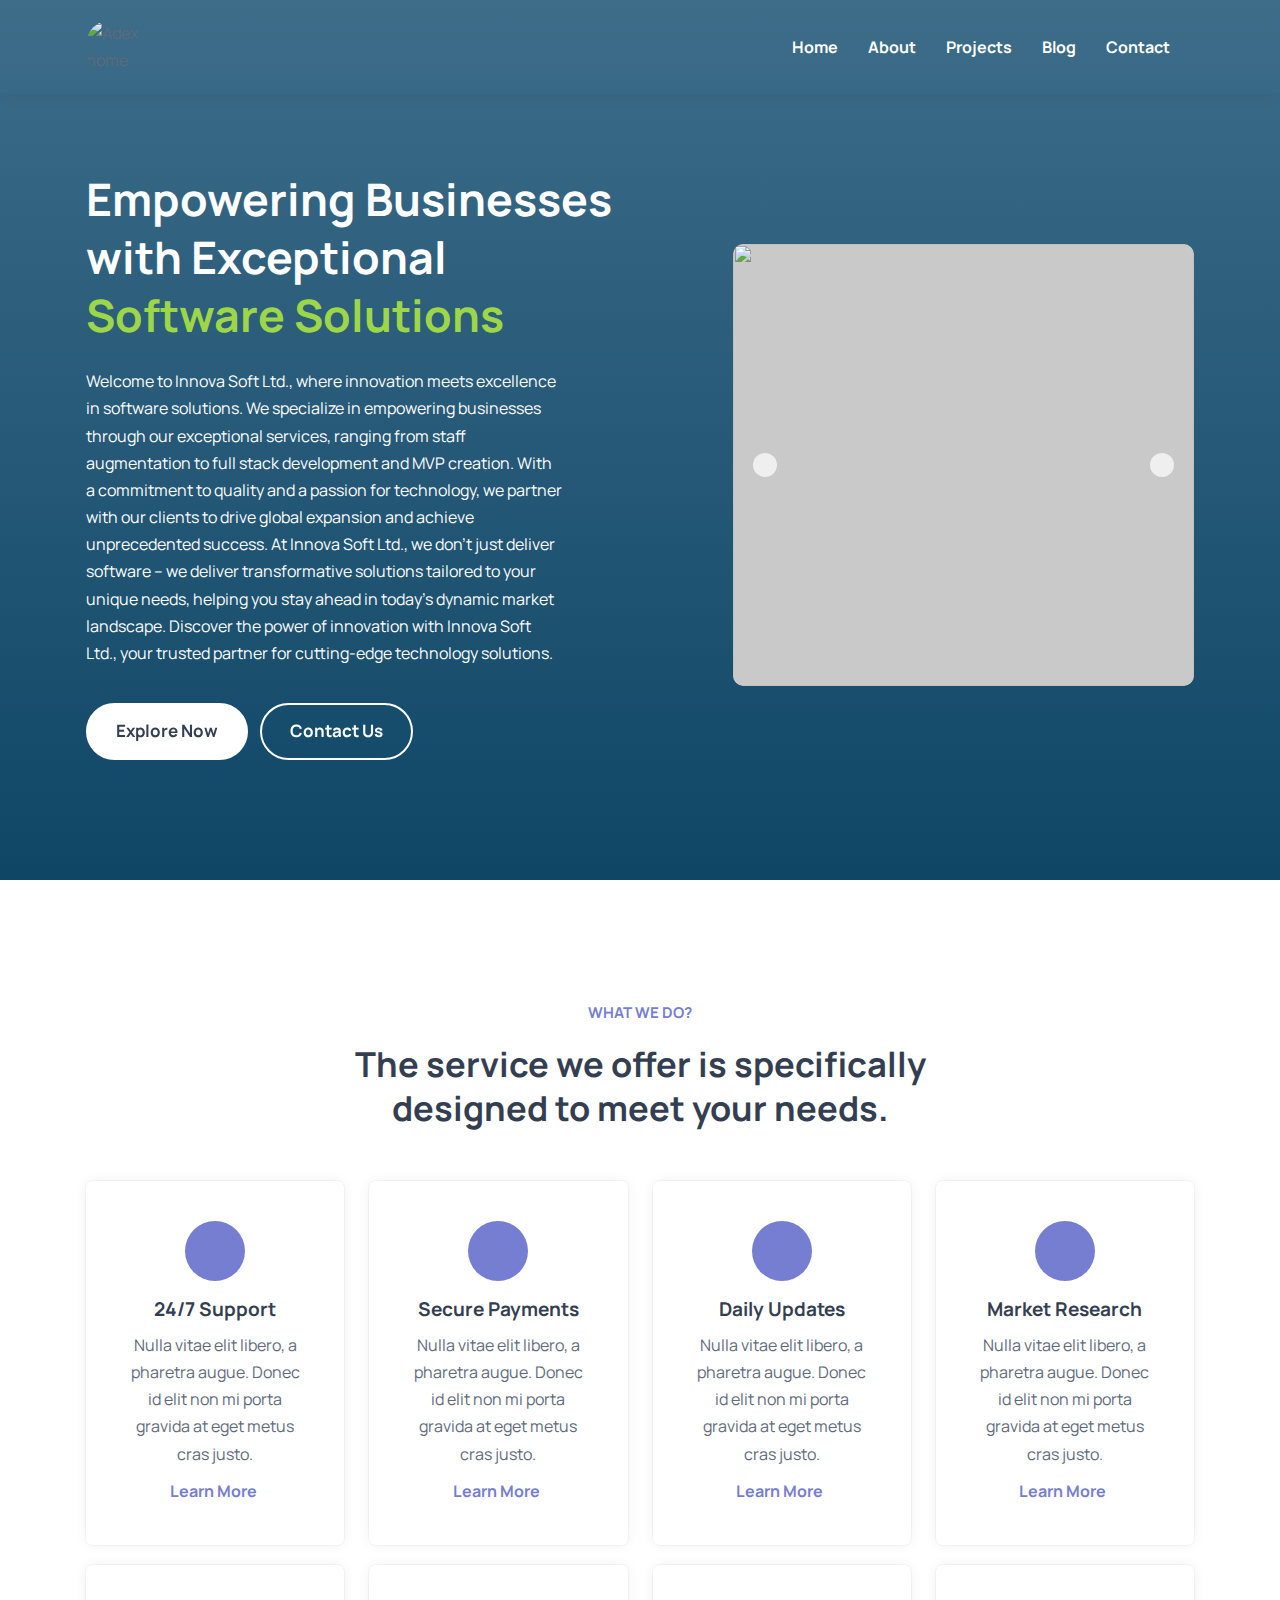
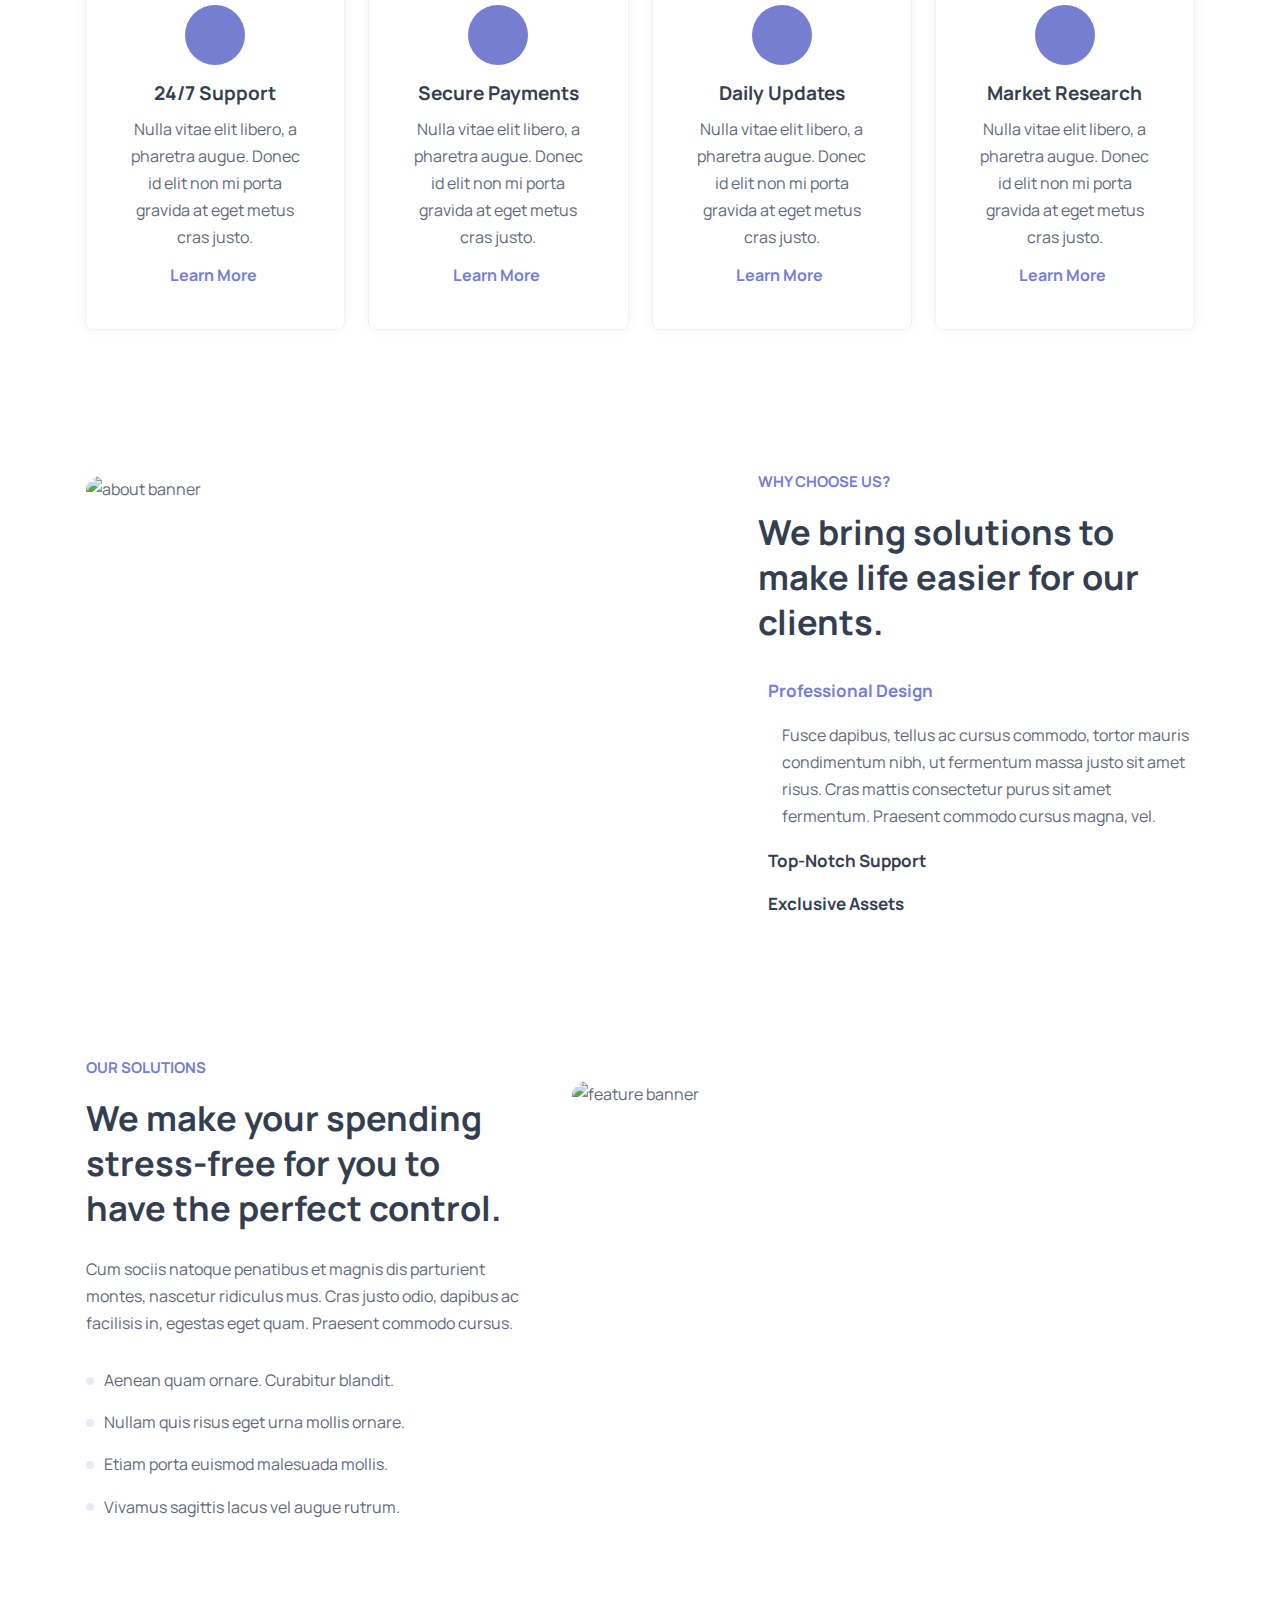
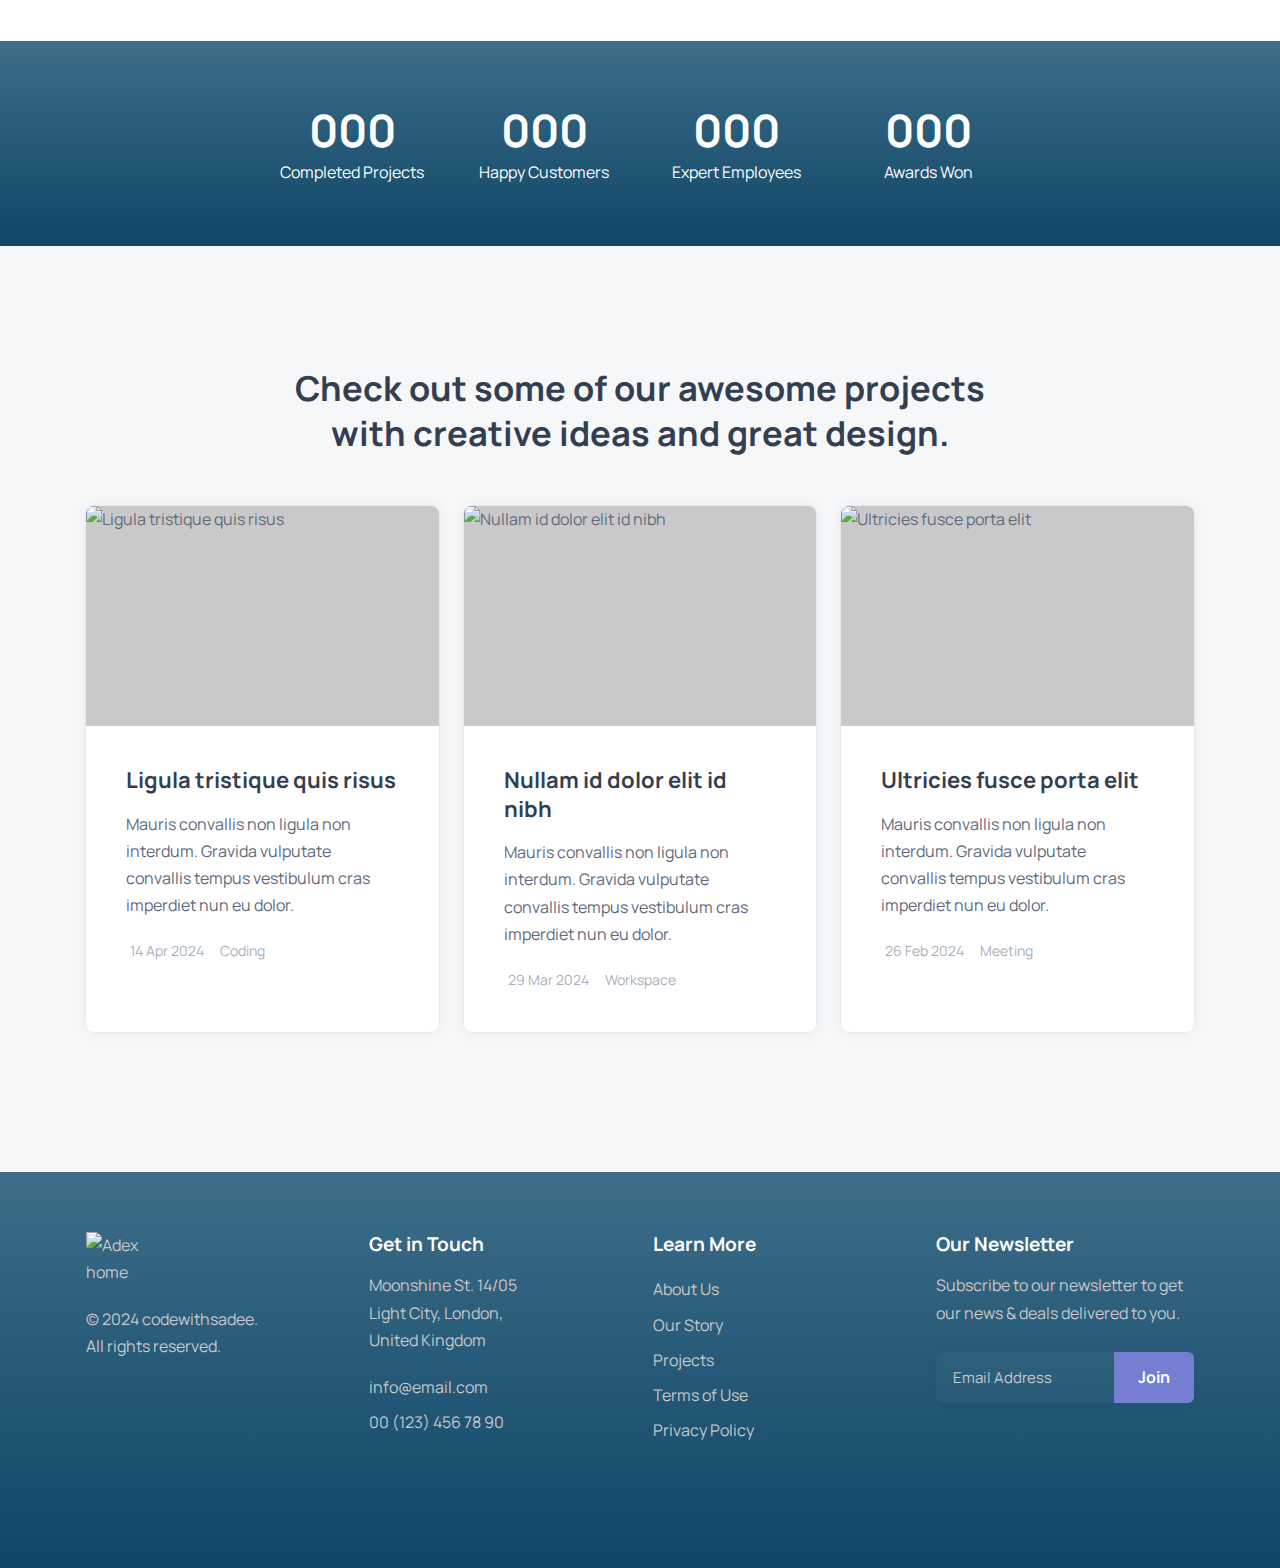
==== commit 9c81dfb3: "date update" ====
--- a/index.html
+++ b/index.html
@@ -716,7 +716,7 @@
                     <li class="card-meta-item">
                       <ion-icon name="calendar-outline" aria-hidden="true"></ion-icon>
 
-                      <time class="meta-text" datetime="2022-04-14">14 Apr 2022</time>
+                      <time class="meta-text" datetime="2022-04-14">14 Apr 2024</time>
                     </li>
 
                     <li class="card-meta-item">
@@ -756,7 +756,7 @@
                     <li class="card-meta-item">
                       <ion-icon name="calendar-outline" aria-hidden="true"></ion-icon>
 
-                      <time class="meta-text" datetime="2022-03-29">29 Mar 2022</time>
+                      <time class="meta-text" datetime="2022-03-29">29 Mar 2024</time>
                     </li>
 
                     <li class="card-meta-item">
@@ -796,7 +796,7 @@
                     <li class="card-meta-item">
                       <ion-icon name="calendar-outline" aria-hidden="true"></ion-icon>
 
-                      <time class="meta-text" datetime="2022-02-26">26 Feb 2022</time>
+                      <time class="meta-text" datetime="2022-02-26">26 Feb 2024</time>
                     </li>
 
                     <li class="card-meta-item">
@@ -838,7 +838,7 @@
         </a>
 
         <p class="footer-text">
-          &copy; 2022 codewithsadee. <br> All rights reserved.
+          &copy; 2024 codewithsadee. <br> All rights reserved.
         </p>
 
         <ul class="social-list">
